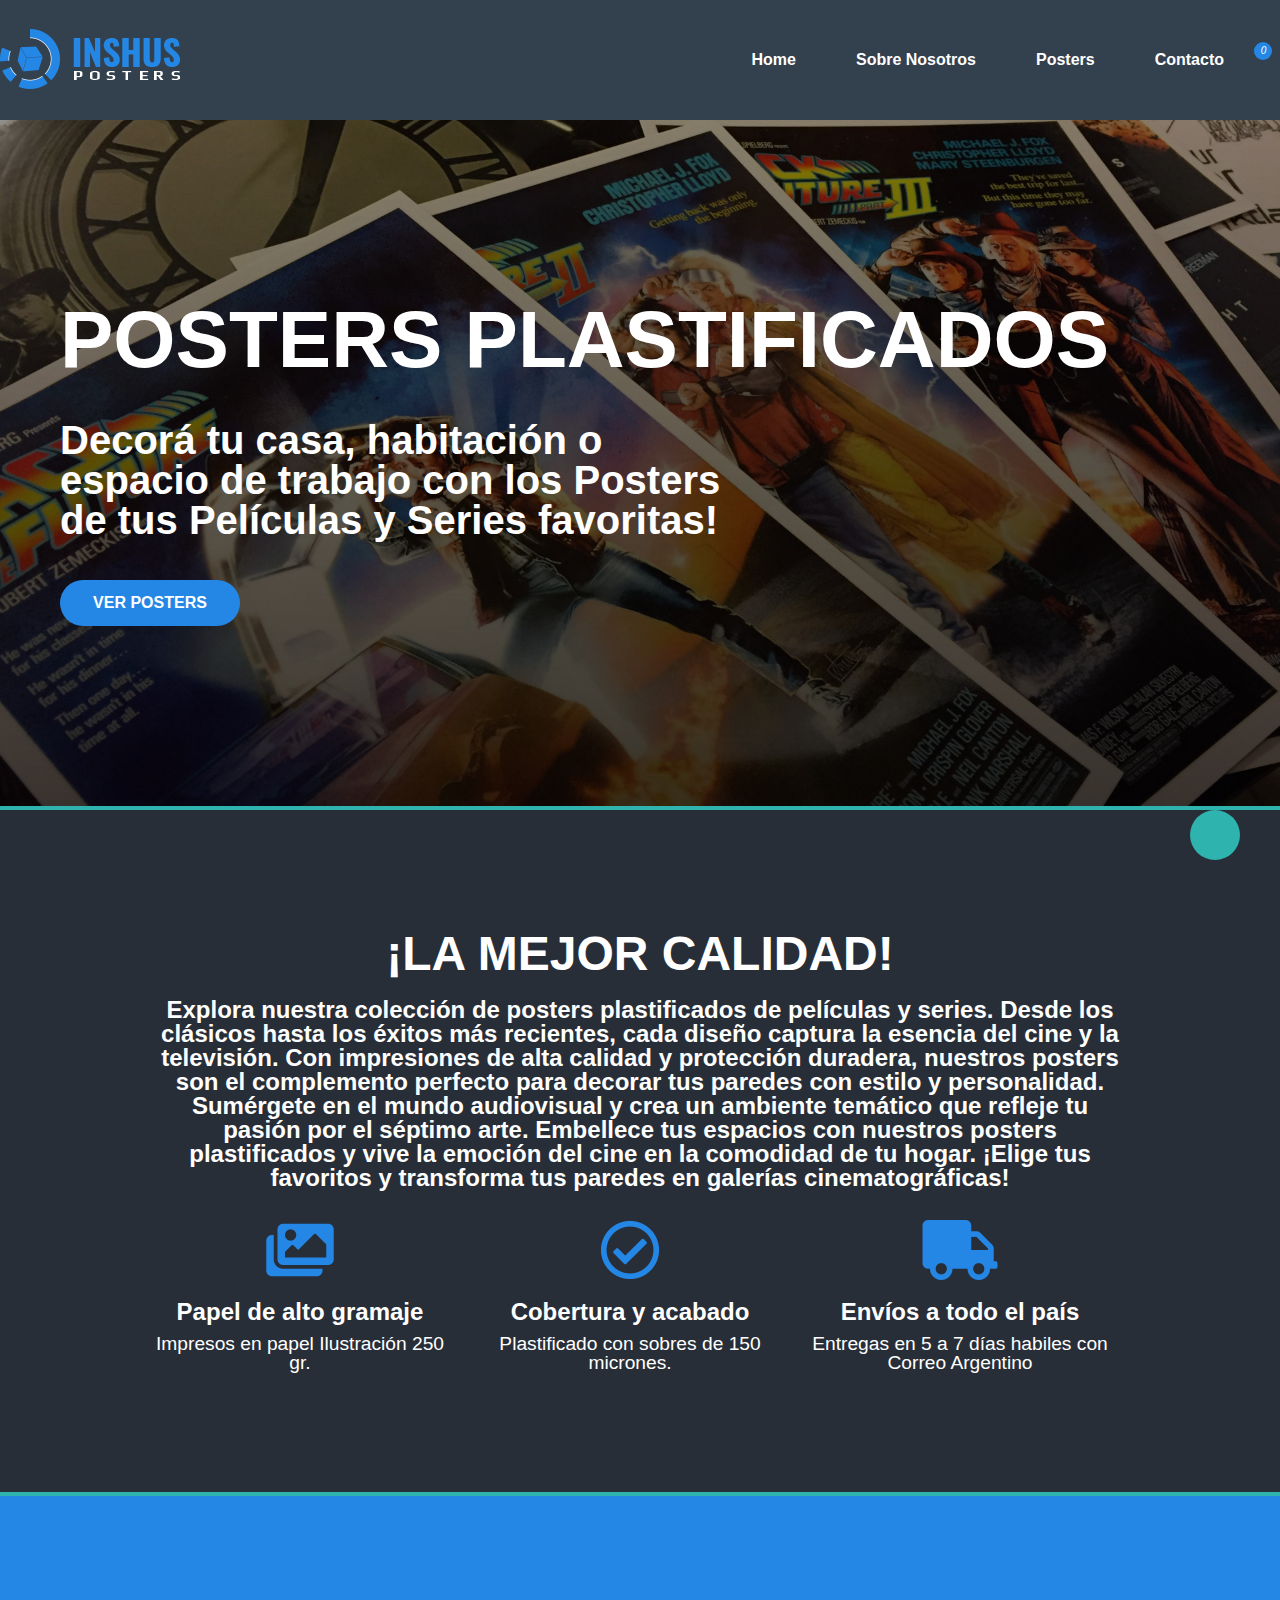
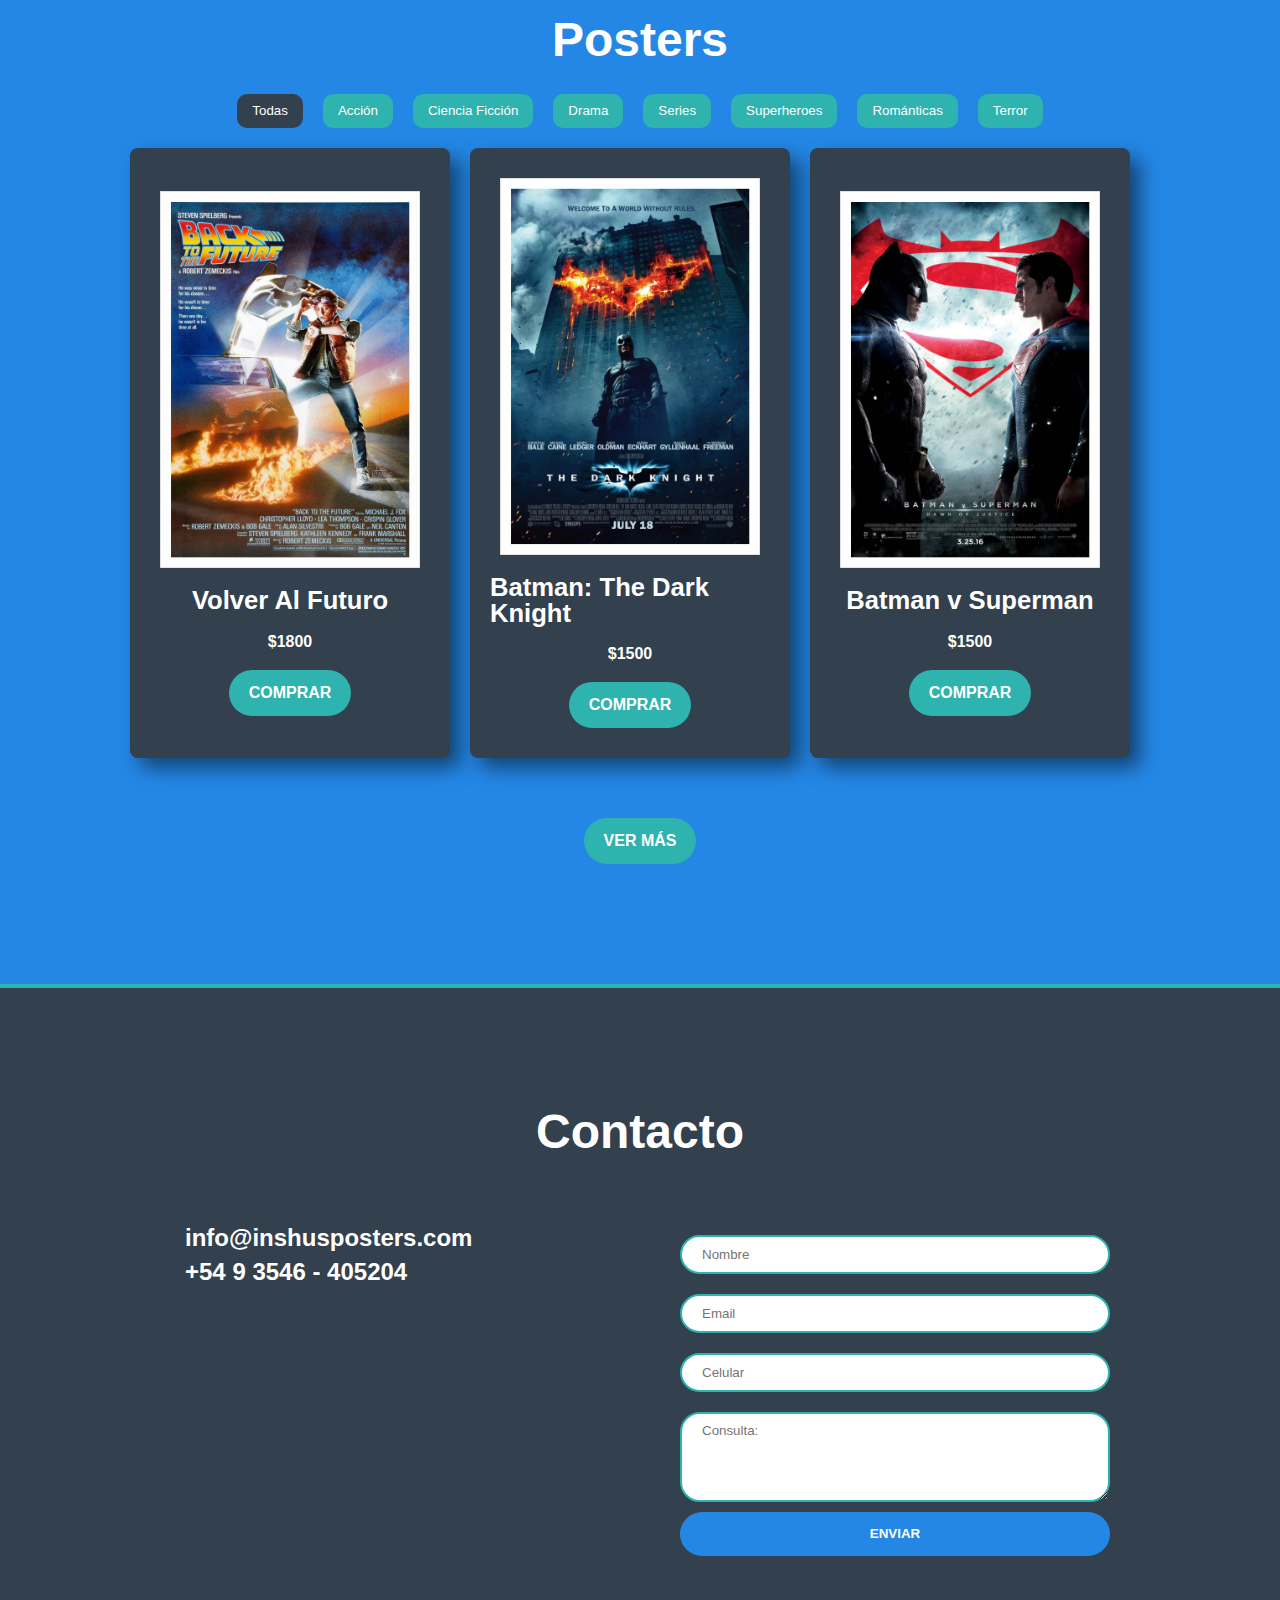
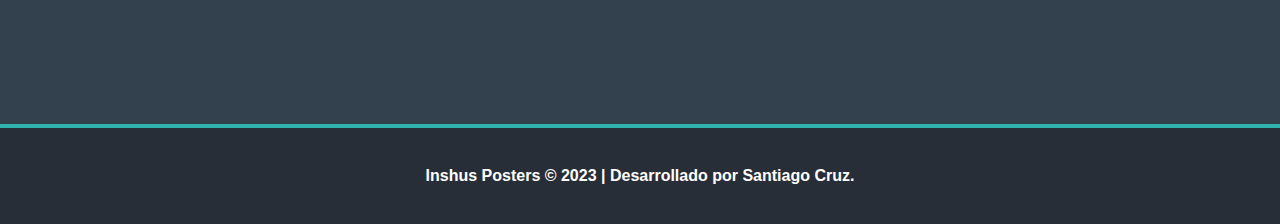
==== index.html @ 24595450 "Redes Sociales Cambiadas" ====
<!DOCTYPE html>
<html lang="en">
  <head>
    <meta charset="UTF-8" />
    <meta http-equiv="X-UA-Compatible" content="IE=edge" />
    <meta name="viewport" content="width=device-width, initial-scale=1.0" />
    <title>Entrega</title>
    <link rel="stylesheet" href="./assets/style.css" />
    <link rel="stylesheet" href="./assets/mediaqueries.css" />
    <link rel="stylesheet" href="./assets/animaciones.css" />
    <link rel="stylesheet" href="./assets/carrito.css" />
    <link
      rel="stylesheet"
      href="https://cdnjs.cloudflare.com/ajax/libs/font-awesome/6.1.2/css/all.min.css"
      integrity="sha512-1sCRPdkRXhBV2PBLUdRb4tMg1w2YPf37qatUFeS7zlBy7jJI8Lf4VHwWfZZfpXtYSLy85pkm9GaYVYMfw5BC1A=="
      crossorigin="anonymous"
      referrerpolicy="no-referrer"
    />

    <link
      rel="stylesheet"
      href="https://cdnjs.cloudflare.com/ajax/libs/font-awesome/6.1.2/css/all.min.css"
      integrity="sha512-1sCRPdkRXhBV2PBLUdRb4tMg1w2YPf37qatUFeS7zlBy7jJI8Lf4VHwWfZZfpXtYSLy85pkm9GaYVYMfw5BC1A=="
      crossorigin="anonymous"
      referrerpolicy="no-referrer"
    />
  </head>
  <body>
    <header id="top">
      <div class="header-section">
        <a href="index.html">
          <img
            src="./assets/img/Inshus Posters - Logo Desktop.png"
            alt="Logo"
            class="logo"
        /></a>
        <div class="navbar">
          <nav class="navbar-list">
            <ul>
              <li><a href="#top">Home</a></li>
              <li><a href="#about">Sobre Nosotros</a></li>
              <li><a href="#productos">Posters</a></li>
              <li><a href="#contact">Contacto</a></li>
            </ul>
          </nav>
        </div>
        <div class="cart-label">
          <i class="fa-solid fa-cart-shopping cart-icon">
            <div class="cart-bubble">0</div>
          </i>
        </div>
        <label for="menu-toggle" class="menu-label">
          <i class="fa-solid fa-align-left"></i>
        </label>
        <input type="checkbox" id="menu-toggle" />
        <div class="cart">
          <h2>Posters</h2>

          <div class="cart-container">
            <!-- carrito -->

            <div class="cart-item">
              <img
                src="./assets/img/Productos/Volver al Futuro - Inshus Posters.jpg"
                alt="Volver Al Futuro"
              />
              <div class="item-info">
                <h3 class="item-titulo">Volver Al Futuro</h3>
                <span class="item-precio">$1.800</span>
              </div>
              <div class="item-handler">
                <span class="cantidad-handler down" data-id="${id}">-</span>
                <span class="item-cantidad">1</span>
                <span class="cantidad-handler up" data-id="${id}">+</span>
              </div>
            </div>
            <div class="cart-item">
              <img
                src="./assets/img/Productos/Volver al Futuro - Inshus Posters.jpg"
                alt="Volver Al Futuro"
              />
              <div class="item-info">
                <h3 class="item-titulo">Volver Al Futuro</h3>
                <span class="item-precio">$1.800</span>
              </div>
              <div class="item-handler">
                <span class="cantidad-handler down" data-id="${id}">-</span>
                <span class="item-cantidad">1</span>
                <span class="cantidad-handler up" data-id="${id}">+</span>
              </div>
            </div>
            <div class="cart-item">
              <img
                src="./assets/img/Productos/Volver al Futuro - Inshus Posters.jpg"
                alt="Volver Al Futuro"
              />
              <div class="item-info">
                <h3 class="item-titulo">Volver Al Futuro</h3>
                <span class="item-precio">$1.800</span>
              </div>
              <div class="item-handler">
                <span class="cantidad-handler down" data-id="${id}">-</span>
                <span class="item-cantidad">1</span>
                <span class="cantidad-handler up" data-id="${id}">+</span>
              </div>
            </div>

            <!-- carrito -->
          </div>

          <span class="divider"></span>

          <div class="cart-total">
            <p>Total:</p>
            <span class="total">$3.600</span>
          </div>
          <button class="boton boton-comprar">Comprar</button>
          <button class="boton">Vaciar carrito</button>
        </div>

        <div class="overlay"></div>
      </div>
    </header>
    <main>
      <section id="hero">
        <div class="container">
          <h1>POSTERS PLASTIFICADOS</h1>
          <h3>
            Decorá tu casa, habitación o espacio de trabajo con los Posters de
            tus Películas y Series favoritas!
          </h3>
          <a class="boton" href="#productos">VER POSTERS</a>
        </div>
      </section>

      <section id="about">
        <div class="container">
          <div class="about-titulo">
            <h2>¡LA MEJOR CALIDAD!</h2>
          </div>
          <p>
            Explora nuestra colección de posters plastificados de películas y
            series. Desde los clásicos hasta los éxitos más recientes, cada
            diseño captura la esencia del cine y la televisión. Con impresiones
            de alta calidad y protección duradera, nuestros posters son el
            complemento perfecto para decorar tus paredes con estilo y
            personalidad. Sumérgete en el mundo audiovisual y crea un ambiente
            temático que refleje tu pasión por el séptimo arte. Embellece tus
            espacios con nuestros posters plastificados y vive la emoción del
            cine en la comodidad de tu hogar. ¡Elige tus favoritos y transforma
            tus paredes en galerías cinematográficas!
          </p>
          <div class="about-container">
            <div class="about-cards">
              <img src="./assets/img/ico-papel.png" />
              <h4>Papel de alto gramaje</h4>
              <h5>Impresos en papel Ilustración 250 gr.</h5>
            </div>
            <div class="about-cards">
              <img src="./assets/img/ico-cobertura.png" />
              <h4>Cobertura y acabado</h4>
              <h5>Plastificado con sobres de 150 micrones.</h5>
            </div>
            <div class="about-cards">
              <img src="./assets/img/ico-envio.png" />
              <h4>Envíos a todo el país</h4>
              <h5>Entregas en 5 a 7 días habiles con Correo Argentino</h5>
            </div>
          </div>
        </div>
      </section>

      <section id="productos">
        <div class="container">
          <h2>Posters</h2>
          <div class="categorias">
            <button class="categoria active">Todas</button>
            <button class="categoria" data-categoria="accion">Acción</button>
            <button class="categoria" data-categoria="ciencia-ficcion">
              Ciencia Ficción
            </button>
            <button class="categoria" data-categoria="drama">Drama</button>
            <button class="categoria" data-categoria="series">Series</button>
            <button class="categoria" data-categoria="superheroes">
              Superheroes
            </button>
            <button class="categoria" data-categoria="romantica">
              Románticas
            </button>
            <button class="categoria" data-categoria="terror">Terror</button>
          </div>
          <div class="container-productos"></div>
        </div>
        <botton class="boton ver-mas">VER MÁS</botton>
      </section>
      <section id="contact">
        <div class="container">
          <h2>Contacto</h2>
          <div class="contact-colum">
            <div class="container-info">
              <div class="redes-sociales">
                <a
                  href="https://www.instagram.com/postersplastificados/"
                  target="_blank"
                  ><i class="fa-brands fa-instagram"></i
                ></a>
                <a
                  href="https://www.facebook.com/profile.php?id=100091775620940"
                  target="_blank"
                  ><i class="fa-brands fa-facebook"></i
                ></a>
              </div>
              <div class="redes-sociales">
                <a href="mailto:info@inshusposters.com.ar" target="_blank"
                  ><i class="fa-regular fa-envelope"></i
                ></a>
                <a href="mailto:info@cinepremiere.com.ar" target="_blank"
                  ><p>info@inshusposters.com</p></a
                >
              </div>
              <div class="redes-sociales">
                <a
                  href="https://api.whatsapp.com/send?phone=5493546405204"
                  target="_blank"
                  ><i class="fa-brands fa-whatsapp"></i
                ></a>
                <a
                  href="https://api.whatsapp.com/send?phone=5493546405204"
                  target="_blank"
                  ><p>+54 9 3546 - 405204</p></a
                >
              </div>
              <iframe
                src="https://www.google.com/maps/embed?pb=!1m18!1m12!1m3!1d136647.24107942556!2d-64.27661270751328!3d-31.39928032228147!2m3!1f0!2f0!3f0!3m2!1i1024!2i768!4f13.1!3m3!1m2!1s0x9432985f478f5b69%3A0xb0a24f9a5366b092!2zQ8OzcmRvYmE!5e1!3m2!1ses-419!2sar!4v1691528882075!5m2!1ses-419!2sar"
                width="100%"
                height="250"
                style="border: 0"
                allowfullscreen=""
                loading="lazy"
                referrerpolicy="no-referrer-when-downgrade"
              ></iframe>
            </div>
            <div class="container-formulario">
              <form>
                <label for="nombre"></label>
                <input
                  class="campos-formulario"
                  type="text"
                  id="nombre"
                  placeholder="Nombre"
                />
                <label for="email"></label>
                <input
                  class="campos-formulario"
                  type="email"
                  id="email"
                  placeholder="Email"
                />
                <label for="cel"></label>
                <input
                  class="campos-formulario"
                  type="tel"
                  id="cel"
                  placeholder="Celular"
                />
                <label for="mensaje"></label>
                <textarea
                  id="mensaje"
                  rows="5"
                  maxlength="500"
                  cols="20"
                  placeholder="Consulta:"
                ></textarea>
                <button class="boton" type="submit">ENVIAR</button>
              </form>
            </div>
          </div>
        </div>
      </section>
    </main>
    <footer>
      <div class="back-top">
        <a href="#top"><i class="fa-solid fa-arrow-up"></i></a>
      </div>
      <p class="footer-desktop">
        Inshus Posters © 2023 | Desarrollado por Santiago Cruz.
      </p>
      <p class="footer-mobile">
        Inshus Posters © 2023<br />Desarrollado por Santiago Cruz.
      </p>
    </footer>
    <script src="./assets/data.js"></script>
    <script src="./assets/index.js"></script>
  </body>
</html>
---- assets/style.css ----
:root {
  --background: #33404d;
  --primary: #2487e6;
  --secondary: #2eb3ae;
  --blanco: #fff;
  --negro: #000;
  --gris-oscuro: #282e38;
  --gris-claro: #dbdbdb;
}

* {
  font-family: "Play", sans-serif;
  line-height: 1em;
  box-sizing: border-box;
  text-decoration: none;
  padding: 0px;
  margin: 0px;
  list-style-type: none;
}

html {
  scroll-behavior: smooth;
  scroll-padding-top: 65px;
}

.ocultar {
  display: none;
}
.mostrar {
  display: flex !important;
}

h1 {
  font-size: 4rem;
  font-weight: 900;
  animation: fadeIn 2s;
  color: var(--blanco);
}
h2 {
  font-size: 3rem;
  color: var(--blanco);
}
h3 {
  font-size: 2.5rem;
  color: var(--blanco);
  animation: fadeIn 2s;
}
h4 {
  font-size: 1.5rem;
  color: var(--blanco);
}
h5 {
  font-size: 1.2rem;
  color: var(--blanco);
}

.boton {
  text-align: center;
  font-weight: 900;
  padding: 15px 20px;
  background-color: var(--primary);
  color: var(--blanco);
  border-radius: 40px;
  border: none;
  cursor: pointer;
  animation: fadeInUp 1s;
}

.boton:hover {
  background-color: var(--secondary);
  transition: 0.5s;
}

body {
  background: var(--background);
  display: flex;
  flex-direction: column;
  align-items: center;
}

section {
  display: flex;
  flex-direction: column;
  justify-content: center;
  align-items: center;
  width: 100%;
  background-color: var(--background);
}

.container {
  display: flex;
  flex-direction: column;
  gap: 20px;
  width: 1100px;
  padding: 40px;
}

/*header {
  margin-bottom: -120px;
}*/

.header-section {
  display: flex;
  flex-direction: row;
  justify-content: center;
  align-items: center;
  gap: 20px;
  background-color: var(--background);
  width: 100%;
  height: 120px;
  position: fixed;
  left: 0;
  z-index: 999;
}
.navbar {
  display: flex;
  flex-direction: row;
  justify-content: end;
  gap: 10px;
  align-items: center;
  width: 1100px;
}

.logo {
  animation: fadeInUp 2s;
}

.navbar-list ul {
  display: flex;
  flex-direction: row;
  gap: 20px;
}

.navbar-list a {
  color: var(--blanco);
  font-weight: 600;
  padding: 8px 10px;
  margin: 0 10px;
  text-decoration: none;
  border-bottom: var(--background) solid 2px;
}

.navbar-list a:hover {
  border-bottom: var(--primary) solid 2px;
  transition: border-bottom 0.5s;
}

#menu-toggle,
.menu-label {
  display: none;
}

.cart-icon {
  font-weight: 600;
  border-radius: 10px;
  font-size: 18px;
  margin-right: 1rem;
  color: var(--blanco);
  cursor: pointer;
  position: relative;
}
.cart-bubble {
  position: absolute;
  top: -8px;
  right: -8px;
  text-align: center;
  background: var(--primary);
  color: var(--blanco);
  font-size: 10px;
  font-weight: 500;
  height: 18px;
  width: 18px;
  display: flex;
  justify-content: center;
  align-items: center;
  padding-left: 1px;
  border-radius: 50%;
}

main {
  width: 100%;
  display: flex;
  flex-direction: column;
  justify-content: center;
  margin-top: 120px;
}

#hero {
  width: 100%;
  background-image: url(./img/Inshus\ Posters\ -\ Portada.jpg);
  background-size: cover;
  background-position: center center;
  background-repeat: no-repeat;
}

#hero .container {
  width: 100%;
  height: 100%;
  padding: 180px 60px;
  justify-content: center;
  gap: 40px;
}

#hero h1 {
  font-size: 5rem !important;
}

#hero h3 {
  padding-right: 40%;
}

#hero .boton {
  width: 180px;
}

#about {
  background-color: var(--gris-oscuro);
  border-top: var(--secondary) solid 4px;
}

#about .container {
  padding: 120px 60px;
}

.about-titulo {
  display: flex;
  flex-direction: row;
  justify-content: center;
  align-items: center;
  gap: 40px;
}

#about img {
  width: 80px;
}

#about p {
  font-size: 1.5rem;
  font-weight: 600;
  text-align: center;
  color: var(--blanco);
}

.about-container {
  display: flex;
  gap: 30px;
  width: 100%;
}
.about-cards {
  display: flex;
  flex-direction: column;
  align-items: center;
  justify-content: center;
  width: 300px;
  gap: 10px;
  animation: fadeInUp 2s;
}
.about-cards h4 {
  text-align: center;
}
.about-cards h5 {
  text-align: center;
  font-weight: normal;
}

#productos {
  background-color: var(--primary);
  border-top: var(--secondary) solid 4px;
  padding-bottom: 120px;
}

#productos .container {
  justify-content: space-between;
  padding-top: 120px;
  padding-bottom: 60px;
}
#productos h2 {
  text-align: center;
  margin-bottom: 10px;
}

.container-productos {
  display: flex;
  flex-direction: row;
  flex-wrap: wrap;
  gap: 20px;
}

.categorias {
  display: flex;
  align-items: center;
  justify-content: center;
  gap: 20px;
}

.categoria {
  background: var(--secondary);
  padding: 10px 15px;
  color: var(--blanco);
  border-radius: 10px;
  border: none;
  cursor: pointer;
}

.categoria:hover {
  background: var(--background);
}

.active {
  background: var(--background);
}

.productos-cards {
  display: flex;
  justify-content: center;
  align-items: center;
  flex-direction: column;
  gap: 20px;
  width: 320px;
  padding: 30px 20px;
  border-radius: 8px;
  background-color: var(--background);
  box-shadow: 10px 10px 20px 0px rgba(0, 0, 0, 0.5);
  -webkit-box-shadow: 10px 10px 20px 0px rgba(0, 0, 0, 0.5);
  -moz-box-shadow: 10px 10px 20px 0px rgba(0, 0, 0, 0.5);
  animation: fadeInUp 2s;
}

.productos-cards:hover {
  box-shadow: 10px 10px 20px 0px rgba(0, 0, 0, 0.75);
  -webkit-box-shadow: 10px 10px 20px 0px rgba(0, 0, 0, 0.75);
  -moz-box-shadow: 10px 10px 20px 0px rgba(0, 0, 0, 0.75);
  transition: 0.5s;
}

.productos-cards h3 {
  color: var(--blanco);
  font-size: 1.6rem;
}

.img-cards {
  width: 260px;
}
.productos-cards p {
  color: var(--blanco);
  padding: 0px 20px;
  text-align: center;
  font-weight: 900;
}

.producto-boton {
  background-color: var(--secondary);
}

.producto-boton:hover {
  background-color: var(--primary);
  transition: 0.5s;
}

.ver-mas {
  background-color: var(--secondary);
  color: var(--blanco);
}

#contact {
  border-top: var(--secondary) solid 4px;
  border-bottom: var(--secondary) solid 4px;
}

#contact .container {
  padding-top: 120px;
  padding-bottom: 120px;
}

.contact-colum {
  display: flex;
  flex-direction: row;
}

#contact h2 {
  text-align: center;
}

.container-info,
.container-formulario {
  display: flex;
  flex-direction: column;
  width: 100%;
  padding: 40px;
  justify-content: center;
}

.redes-sociales {
  display: flex;
  flex-direction: row;
  gap: 15px;
  align-items: center;
  margin-bottom: 10px;
}

.redes-sociales a {
  font-size: 1.5rem;
  font-weight: 600;
  color: var(--blanco);
  animation: fadeInUp 2s;
}

.redes-sociales a:hover {
  color: var(--secondary);
  transition: 0.5s;
}

.redes-sociales a > i {
  font-size: 30px;
  color: var(--blanco);
}

.redes-sociales a > i:hover {
  color: var(--secondary);
  transition: 0.5s;
}

iframe {
  margin-top: 20px;
}

form {
  display: flex;
  flex-direction: column;
  gap: 10px;
}

.campos-formulario,
select,
textarea {
  width: 100%;
  padding: 10px 20px;
  border: var(--secondary) solid 2px;
  border-radius: 40px;
  animation: fadeInUp 0.8s;
}
textarea {
  border-radius: 20px;
}

.label-formulario {
  font-size: 1rem;
  font-weight: 600;
  color: var(--blanco);
  margin-top: 5px;
  animation: fadeInUp 0.8s;
}

.back-top {
  display: flex;
  justify-content: center;
  align-items: center;
  position: fixed;
  bottom: 40px;
  right: 40px;
  width: 50px;
  height: 50px;
  border-radius: 50px;
  background-color: var(--secondary);
  cursor: pointer;
  animation: fadeInUp 2s;
}

.back-top i {
  font-size: 25px;
  color: var(--blanco);
}

.back-top:hover {
  background-color: var(--primary);
}

footer {
  display: flex;
  justify-content: center;
  width: 100%;
  padding: 40px 20px;
  background-color: var(--gris-oscuro);
}

footer p {
  color: var(--blanco);
  font-weight: 600;
}

.footer-mobile {
  display: none;
}
---- assets/mediaqueries.css ----
@media (max-width: 1200px) {
  h1 {
    font-size: 3rem;
  }
  h2 {
    font-size: 2rem;
  }
}

@media (max-width: 1040px) {
  .header-section {
    padding: 0 20px;
  }
  .container,
  section {
    width: 100% !important;
  }
  h3 {
    font-size: 1.5rem !important;
  }
  h4 {
    font-size: 1.2rem;
  }
  h5 {
    font-size: 1rem;
  }
  #hero h1 {
    font-size: 3rem !important;
  }
  .hero-info {
    width: 60%;
  }
  .hero-img {
    width: 40%;
  }
  .hero-img img {
    width: 250px;
  }
  .container-productos {
    justify-content: center;
  }
  .productos-cards {
    width: 290px;
  }
  .img-cards {
    width: 100%;
  }
  .contact {
    width: 700px;
  }
}

@media (max-width: 900px) {
  .container,
  section {
    flex-direction: column;
    width: 100% !important;
  }
  .menu > .container {
    gap: 20px;
  }
  .navbar-list ul {
    gap: 0px;
  }
  .navbar-list a {
    margin: 0px;
  }

  .hero-info {
    width: 100%;
  }
  .hero-img img {
    width: 100%;
  }

  .container-cards {
    flex-direction: column;
  }

  .categorias {
    flex-wrap: wrap;
  }
  .img-cards {
    width: 96%;
  }
  .productos-cards h3 {
    font-size: 1.2rem !important;
  }
  .producto-boton {
    font-size: 12px !important;
  }

  .contact {
    width: 100%;
    flex-direction: column;
    gap: 20px;
  }
  .contact-colum {
    flex-direction: column;
  }
  .container-contacto {
    width: 100%;
  }
  .container-mapa {
    width: 100%;
  }
  footer {
    padding: 20px;
  }

  .footer-desktop {
    display: none;
  }
  .footer-mobile {
    display: block;
    text-align: center;
    line-height: 1.2em;
    font-weight: 400;
    font-size: 0.8rem;
  }
  .back-top {
    bottom: 20px;
    right: 20px;
    width: 40px;
    height: 40px;
  }
  .back-top i {
    font-size: 20px;
  }
}

@media (max-width: 720px) {
  .container,
  section {
    flex-direction: column;
    width: 100%;
  }
  .header-section {
    justify-content: space-between;
  }
  .menu > .container {
    flex-direction: row;
  }
  .menu-label {
    display: flex;
    cursor: pointer;
  }
  #menu-toggle:checked + .navbar-list {
    display: flex;
  }
  .navbar {
    position: absolute;
    flex-direction: column;
    background: var(--negro);
    width: 100%;
    height: calc(100vh - 103px);
    top: 103px;
    margin-left: -20px;
    justify-content: center;
    gap: 20px;
    pad: 20px;
    z-index: 9;
    display: none;
  }

  .navbar-list ul {
    flex-direction: column;
    gap: 60px;
  }
  .navbar-list ul li {
    text-align: center;
  }
  .navbar a {
    color: var(--blanco);
    font-size: 2.5rem;
    border-bottom: none;
  }
  #menu-toggle:checked + .navbar {
    display: flex;
    animation: fadeIn 0.5s;
  }

  label.menu-label > i {
    color: var(--blanco);
    font-size: 30px;
  }
  label.menu-label > i:hover {
    color: var(--secondary);
  }

  #hero .container {
    padding: 100px 20px;
  }
  #hero h1 {
    font-size: 2.5rem !important;
  }
  #hero h3 {
    padding-right: 0px;
  }

  #about .container {
    padding: 80px 0px;
  }
  .about-container {
    flex-direction: column;
    align-items: center;
  }

  .productos-cards {
    width: 45%;
  }
  .container-info,
  .container-formulario {
    padding: 0px;
  }
  .redes-sociales a {
    font-size: 1.2em;
  }
}

@media (max-width: 600px) {
  main {
    width: 100%;
  }
  .container,
  section {
    flex-direction: column;
    width: 100%;
  }
  h1 {
    font-size: 2.5rem;
  }
  h2 {
    font-size: 1.8rem;
  }
  #hero {
    padding: 20px;
  }
  .hero-botones {
    flex-direction: column;
    gap: 10px;
    margin-top: 0px;
  }
  #about {
    padding: 40px;
  }
  #cards {
    padding: 60px 40px;
  }
}
---- assets/animaciones.css ----
@keyframes fadeIn {
  0% {
    opacity: 0;
  }
  100% {
    opacity: 1;
  }
}
@keyframes fadeInUp {
  0% {
    opacity: 0;
    transform: translateY(40px);
  }
  100% {
    opacity: 1;
    transform: translateY(0);
  }
}
@keyframes fadeInDown {
  0% {
    opacity: 0;
    transform: translateY(-120px);
  }
  100% {
    opacity: 1;
    transform: translateY(0);
  }
}
---- assets/carrito.css ----
/*carrito*/
.cart {
  position: absolute;
  top: 120px;
  right: 0;
  padding: 50px 30px;
  background: linear-gradient(to top, #000, var(--background));
  border-left: 1px solid var(--nav-bg);
  display: flex;
  flex-direction: column;
  gap: 30px;
  height: calc(100vh - 65px);
  overflow-y: scroll;
  z-index: 2;
  min-width: 375px;
  transform: translate(200%);
  transition: all 0.5s cubic-bezier(0.92, 0.01, 0.35, 0.99);
}

.cart-container {
  display: flex;
  flex-direction: column;
  gap: 20px;
}
/*OCULTAR BARRA DE SCROLL DEL CARRITO*/

.cart::-webkit-scrollbar {
  display: none;
}

.cart h2 {
  color: var(--blanco);
  font-size: 20px;
  font-weight: 600;
}

.cart-item {
  display: flex;
  align-items: center;
  justify-content: space-between;
  gap: 20px;
  background-color: #2323234e;
  padding: 20px;
  border: 1px solid var(--electric);
  border-radius: 10px;
}

.cart-item img {
  width: 65px;
}

.item-info {
  display: flex;
  flex-direction: column;
  min-width: 110px;
}

.item-titulo {
  color: var(--blanco);
  font-weight: 600;
  font-size: 14px;
  margin-bottom: 10px;
}

.item-precio {
  color: var(--secondary);
  font-size: 16px;
  font-weight: 800;
}

.item-handler {
  display: flex;
  align-items: center;
  justify-content: center;
  gap: 20px;
}

.cantidad-handler {
  display: flex;
  justify-content: center;
  align-items: center;
  padding: 2px 8px;
  border-radius: 5px;
  color: var(--blanco);
  font-weight: 400;
}

.item-cantidad {
  color: var(--blanco);
}

.up {
  border: 1px solid var(--primary);
}

.down {
  background-color: var(--primary);
  border: 1px solid var(--primary);
}

.divider {
  margin-top: 20px;
  border: 0.5px solid var(--secondary);
  width: 100%;
}

.cart-total {
  display: flex;
  justify-content: space-between;
  align-items: baseline;
  width: 100%;
}

.cart-total p {
  color: var(--blanco);
  font-weight: 700;
}

.cart-total span {
  color: var(--blanco);
  font-weight: 400;
  font-size: 18px;
}

.boton-comprar {
  background-color: var(--secondary);
}

.boton-comprar:hover {
  background-color: var(--background);
}

/*Toggle del carro*/
.abrir-carrito {
  transform: translate(0%);
  transition: all 0.5s cubic-bezier(0.92, 0.01, 0.35, 0.99);
}

.empty-msg {
  color: var(--text-gray);
  font-size: 14px;
}

/*Overlay*/
.overlay {
  position: absolute;
  top: 120px;
  left: 0;
  height: 100vh;
  width: 100%;
  z-index: 1;
  background: rgba(255, 255, 255, 0.05);
  box-shadow: 0 8px 32px 0 rgba(31, 38, 135, 0.37);
  backdrop-filter: blur(5px);
  -webkit-backdrop-filter: blur(5px);
  display: none;
}
.mostrar-overlay {
  display: block !important;
}
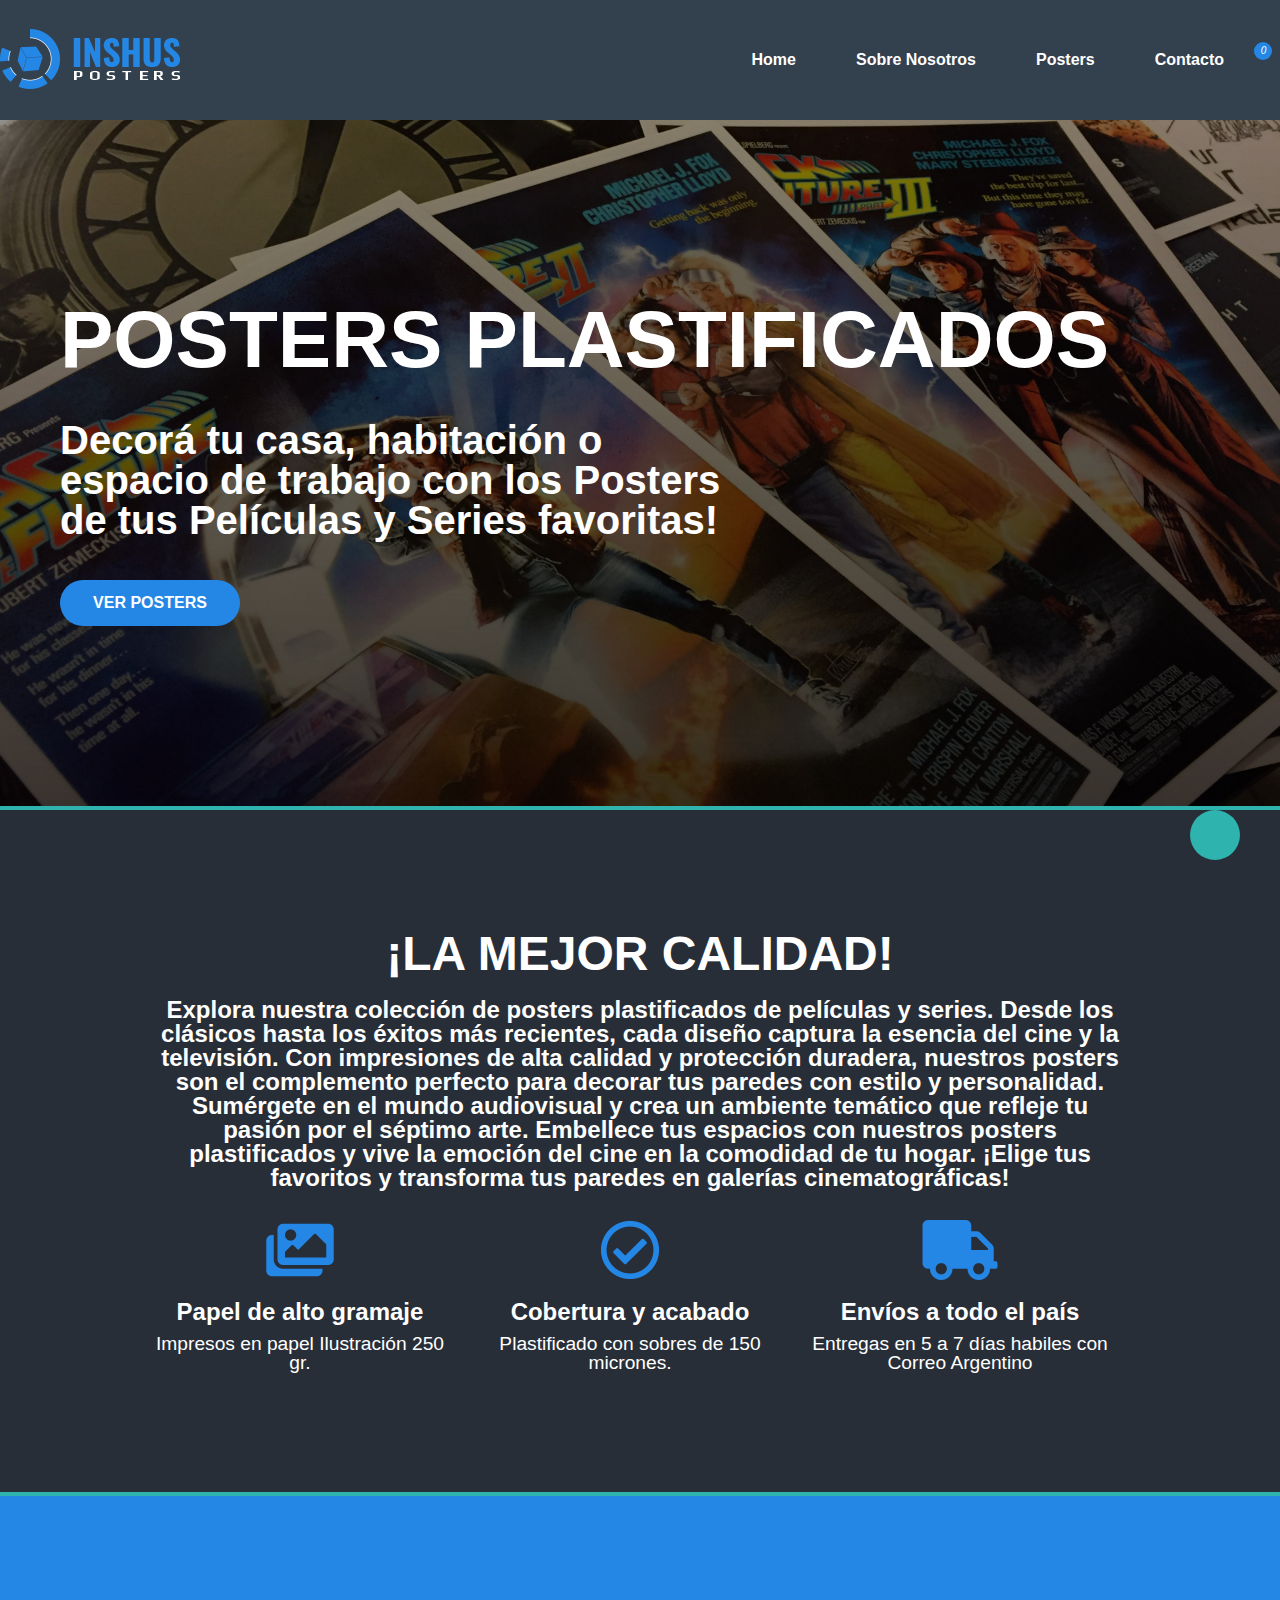
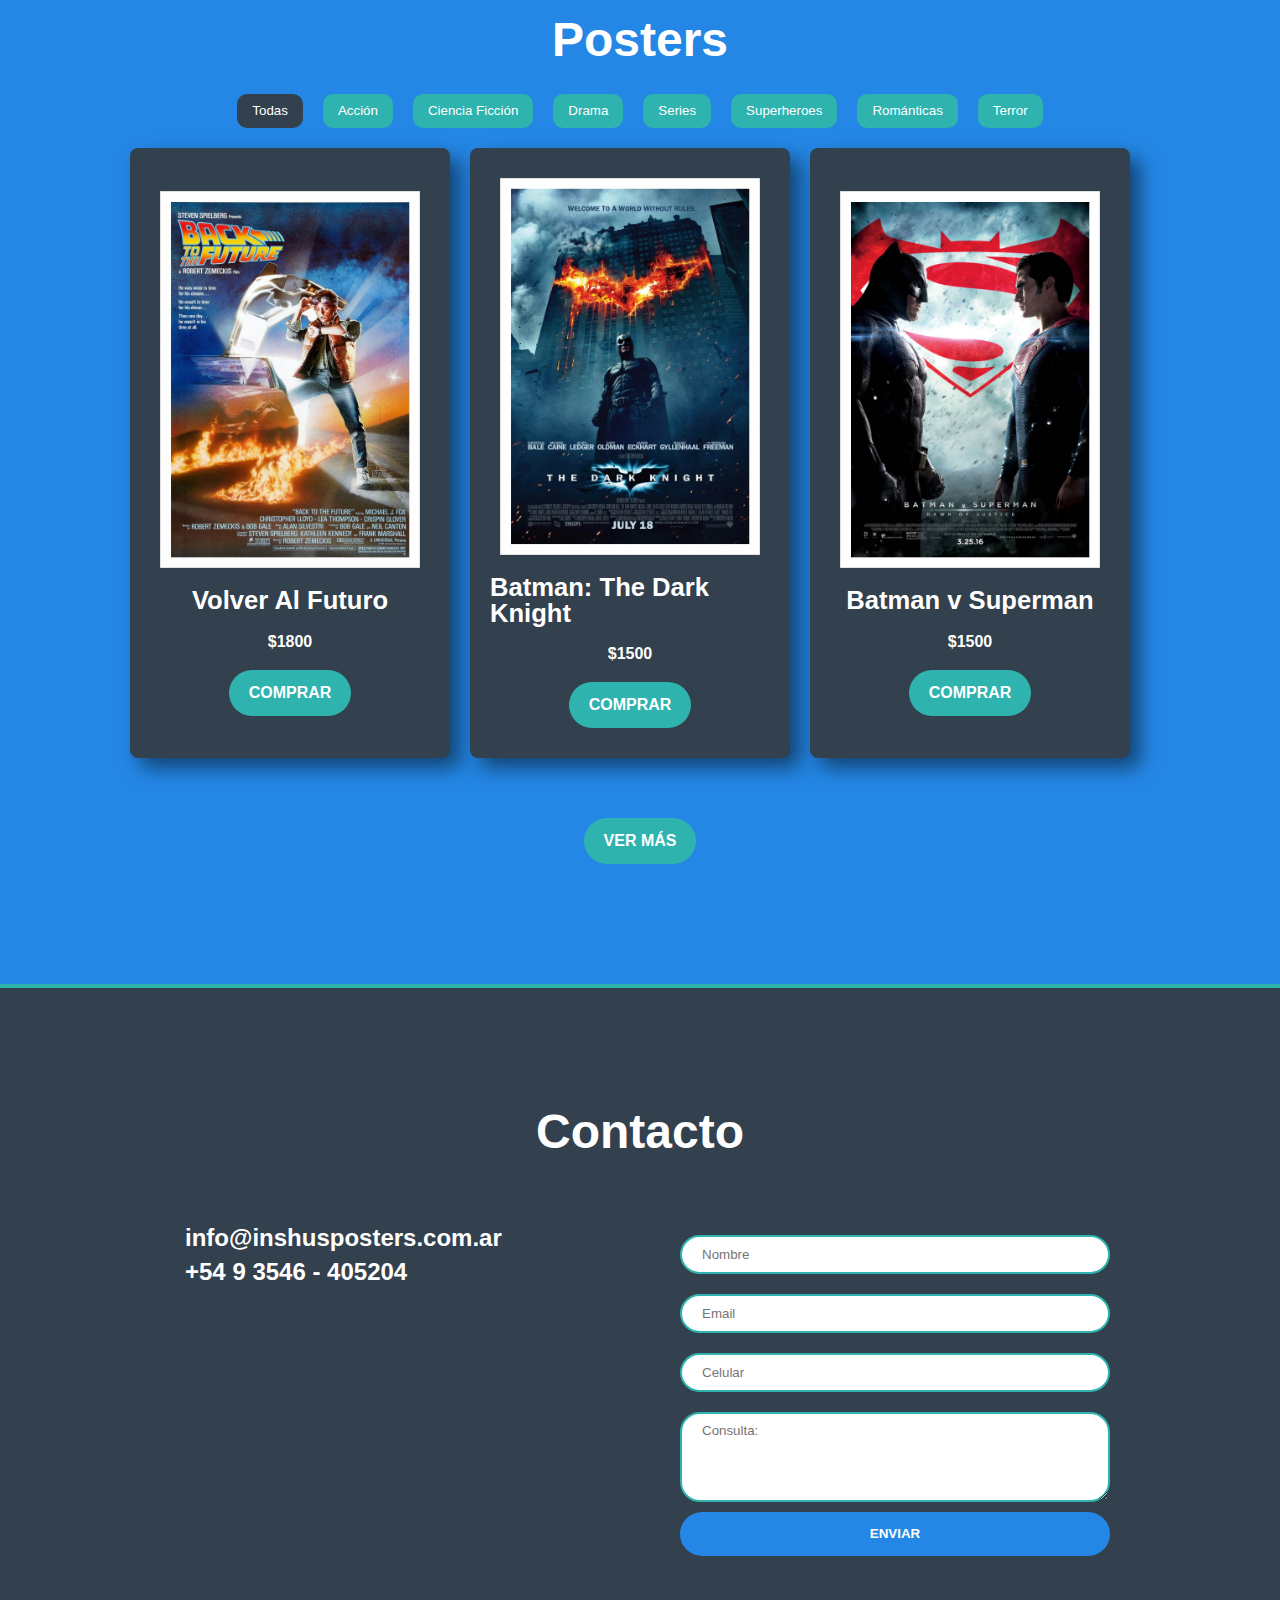
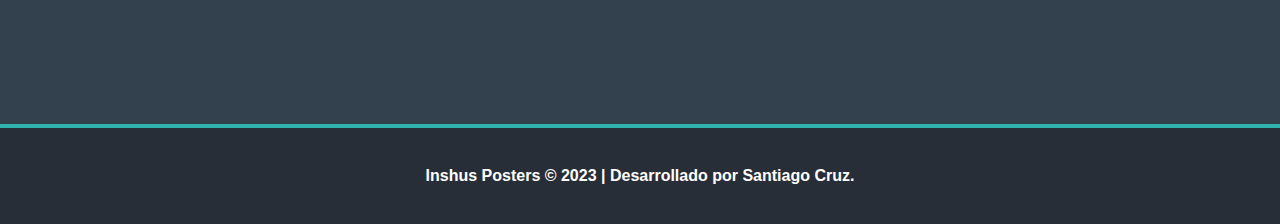
==== commit 13b327ef: "Corrección Mail" ====
--- a/index.html
+++ b/index.html
@@ -214,8 +214,8 @@
                 <a href="mailto:info@inshusposters.com.ar" target="_blank"
                   ><i class="fa-regular fa-envelope"></i
                 ></a>
-                <a href="mailto:info@cinepremiere.com.ar" target="_blank"
-                  ><p>info@inshusposters.com</p></a
+                <a href="mailto:info@inshusposters.com.ar" target="_blank"
+                  ><p>info@inshusposters.com.ar</p></a
                 >
               </div>
               <div class="redes-sociales">
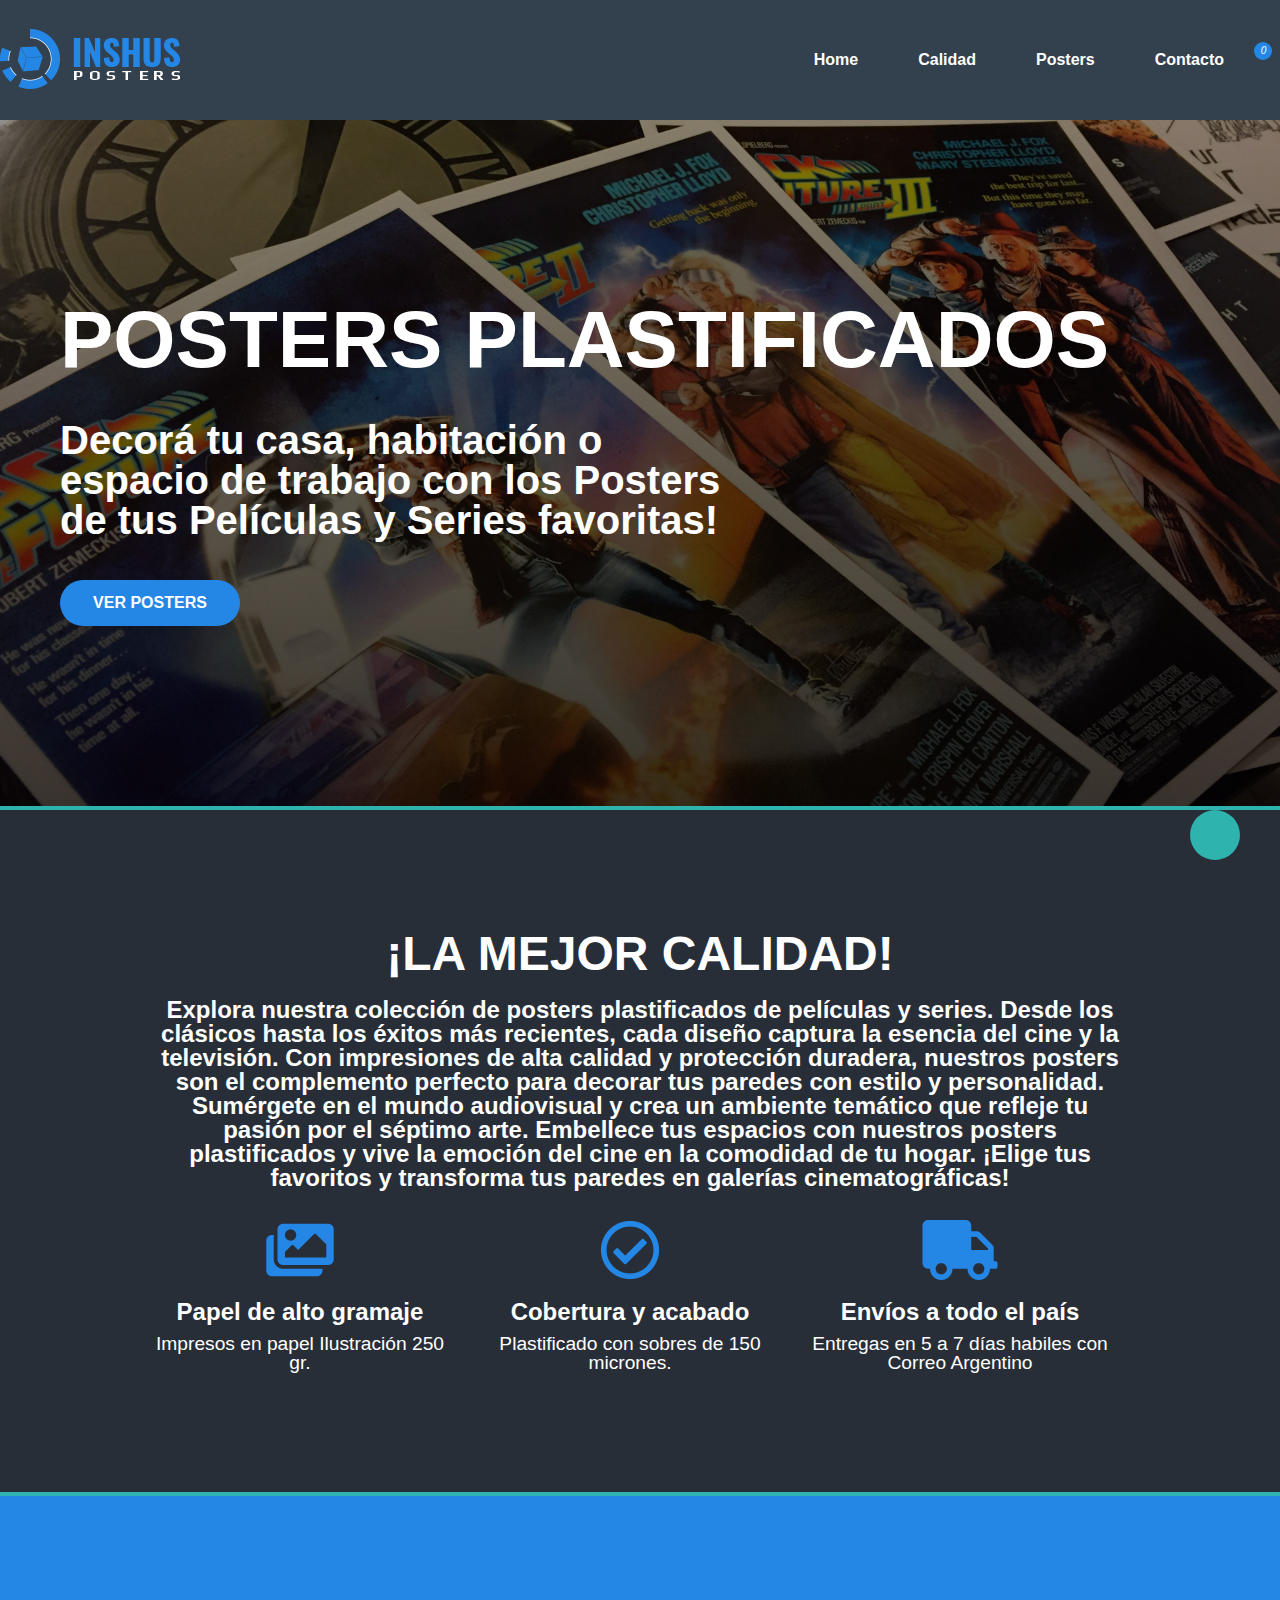
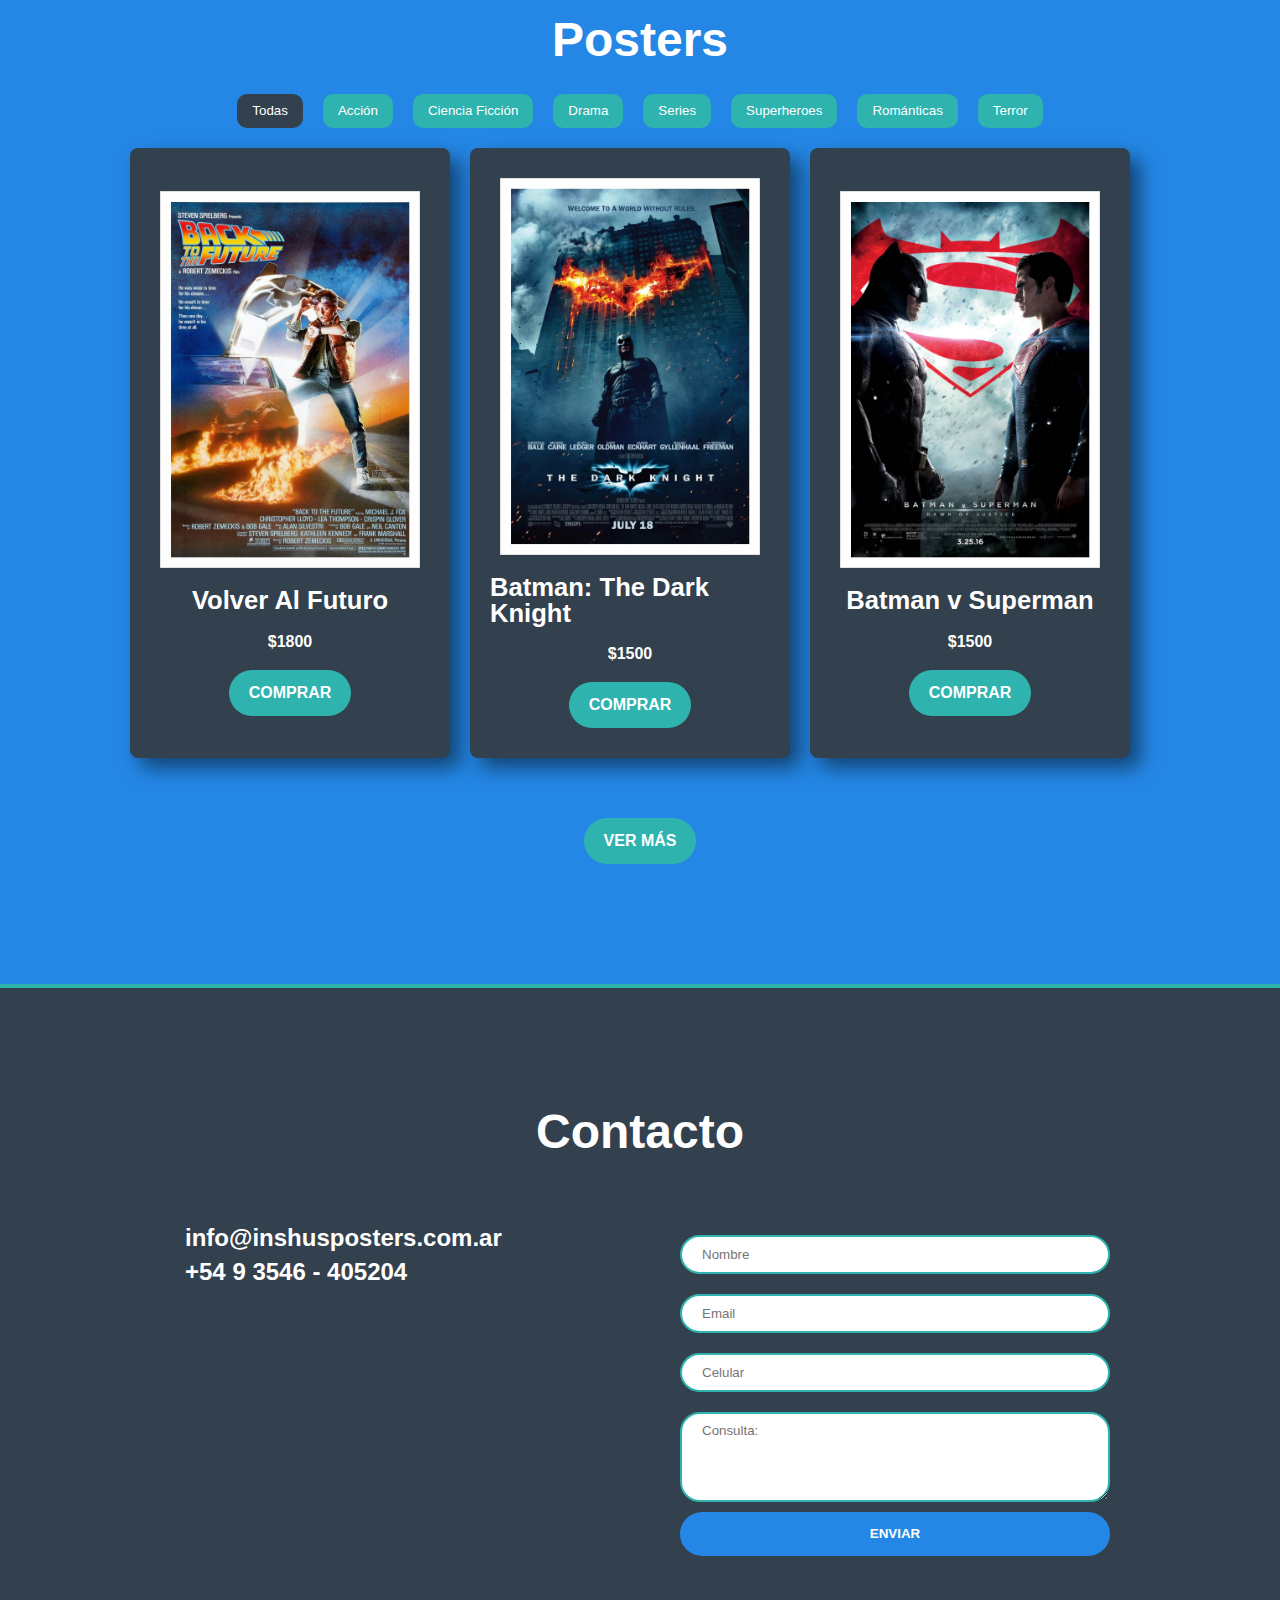
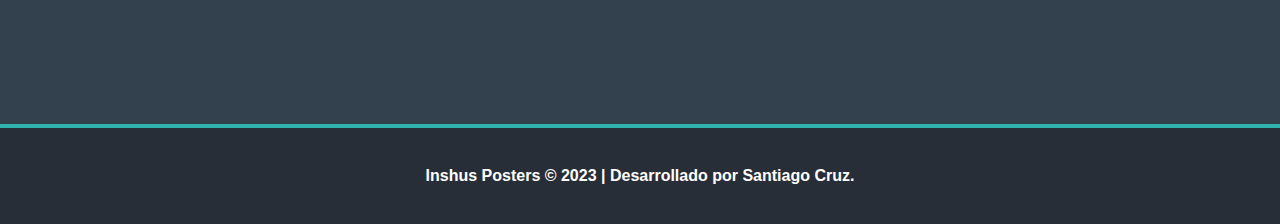
==== commit e269ef3e: "Corrección Menú" ====
--- a/index.html
+++ b/index.html
@@ -38,7 +38,7 @@
           <nav class="navbar-list">
             <ul>
               <li><a href="#top">Home</a></li>
-              <li><a href="#about">Sobre Nosotros</a></li>
+              <li><a href="#about">Calidad</a></li>
               <li><a href="#productos">Posters</a></li>
               <li><a href="#contact">Contacto</a></li>
             </ul>
@@ -76,26 +76,11 @@
             </div>
             <div class="cart-item">
               <img
-                src="./assets/img/Productos/Volver al Futuro - Inshus Posters.jpg"
-                alt="Volver Al Futuro"
+                src="./assets/img/Productos/Batman The Dark Knight - Inshus Posters.jpg"
+                alt="Batman The Dark Knight"
               />
               <div class="item-info">
-                <h3 class="item-titulo">Volver Al Futuro</h3>
-                <span class="item-precio">$1.800</span>
-              </div>
-              <div class="item-handler">
-                <span class="cantidad-handler down" data-id="${id}">-</span>
-                <span class="item-cantidad">1</span>
-                <span class="cantidad-handler up" data-id="${id}">+</span>
-              </div>
-            </div>
-            <div class="cart-item">
-              <img
-                src="./assets/img/Productos/Volver al Futuro - Inshus Posters.jpg"
-                alt="Volver Al Futuro"
-              />
-              <div class="item-info">
-                <h3 class="item-titulo">Volver Al Futuro</h3>
+                <h3 class="item-titulo">Batman The Dark Knight</h3>
                 <span class="item-precio">$1.800</span>
               </div>
               <div class="item-handler">
--- a/assets/mediaqueries.css
+++ b/assets/mediaqueries.css
@@ -172,7 +172,7 @@
   }
   .navbar a {
     color: var(--blanco);
-    font-size: 2.5rem;
+    font-size: 2rem;
     border-bottom: none;
   }
   #menu-toggle:checked + .navbar {
@@ -183,6 +183,7 @@
   label.menu-label > i {
     color: var(--blanco);
     font-size: 30px;
+    margin-left: -50px;
   }
   label.menu-label > i:hover {
     color: var(--secondary);
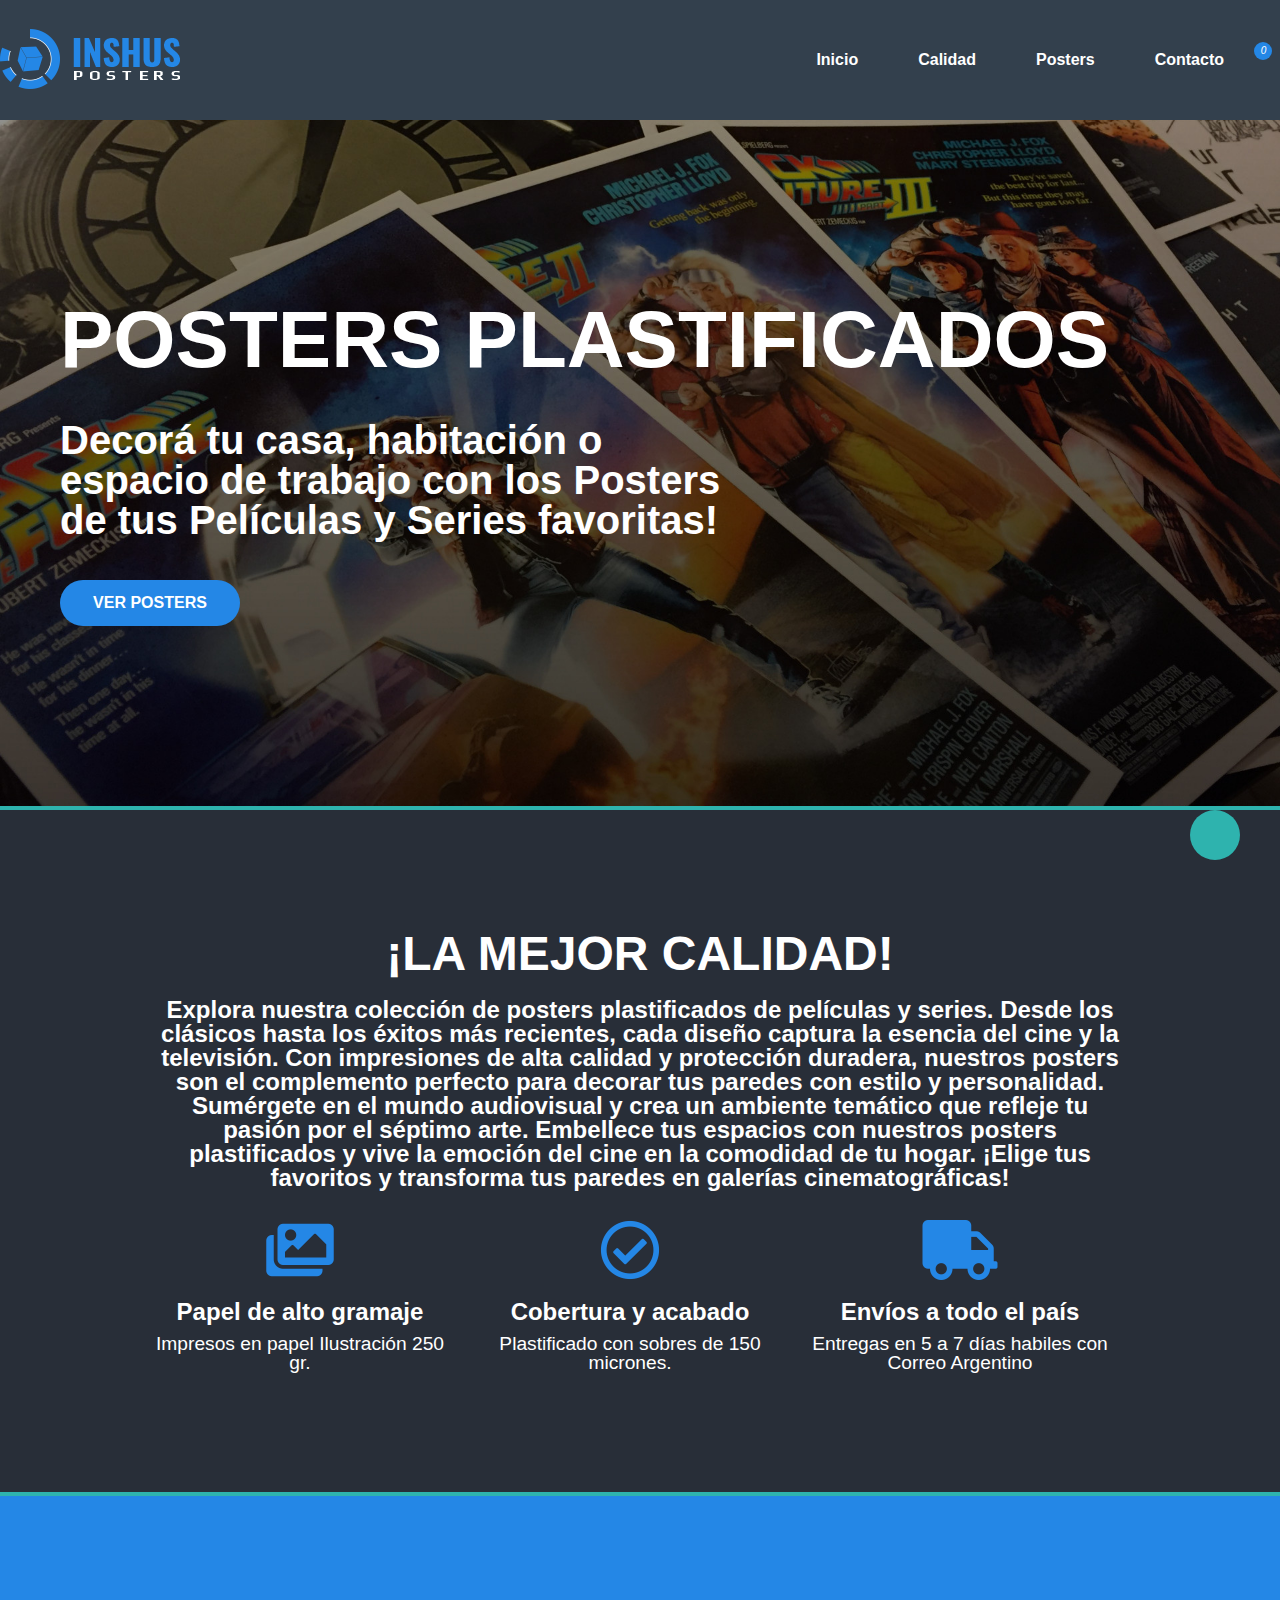
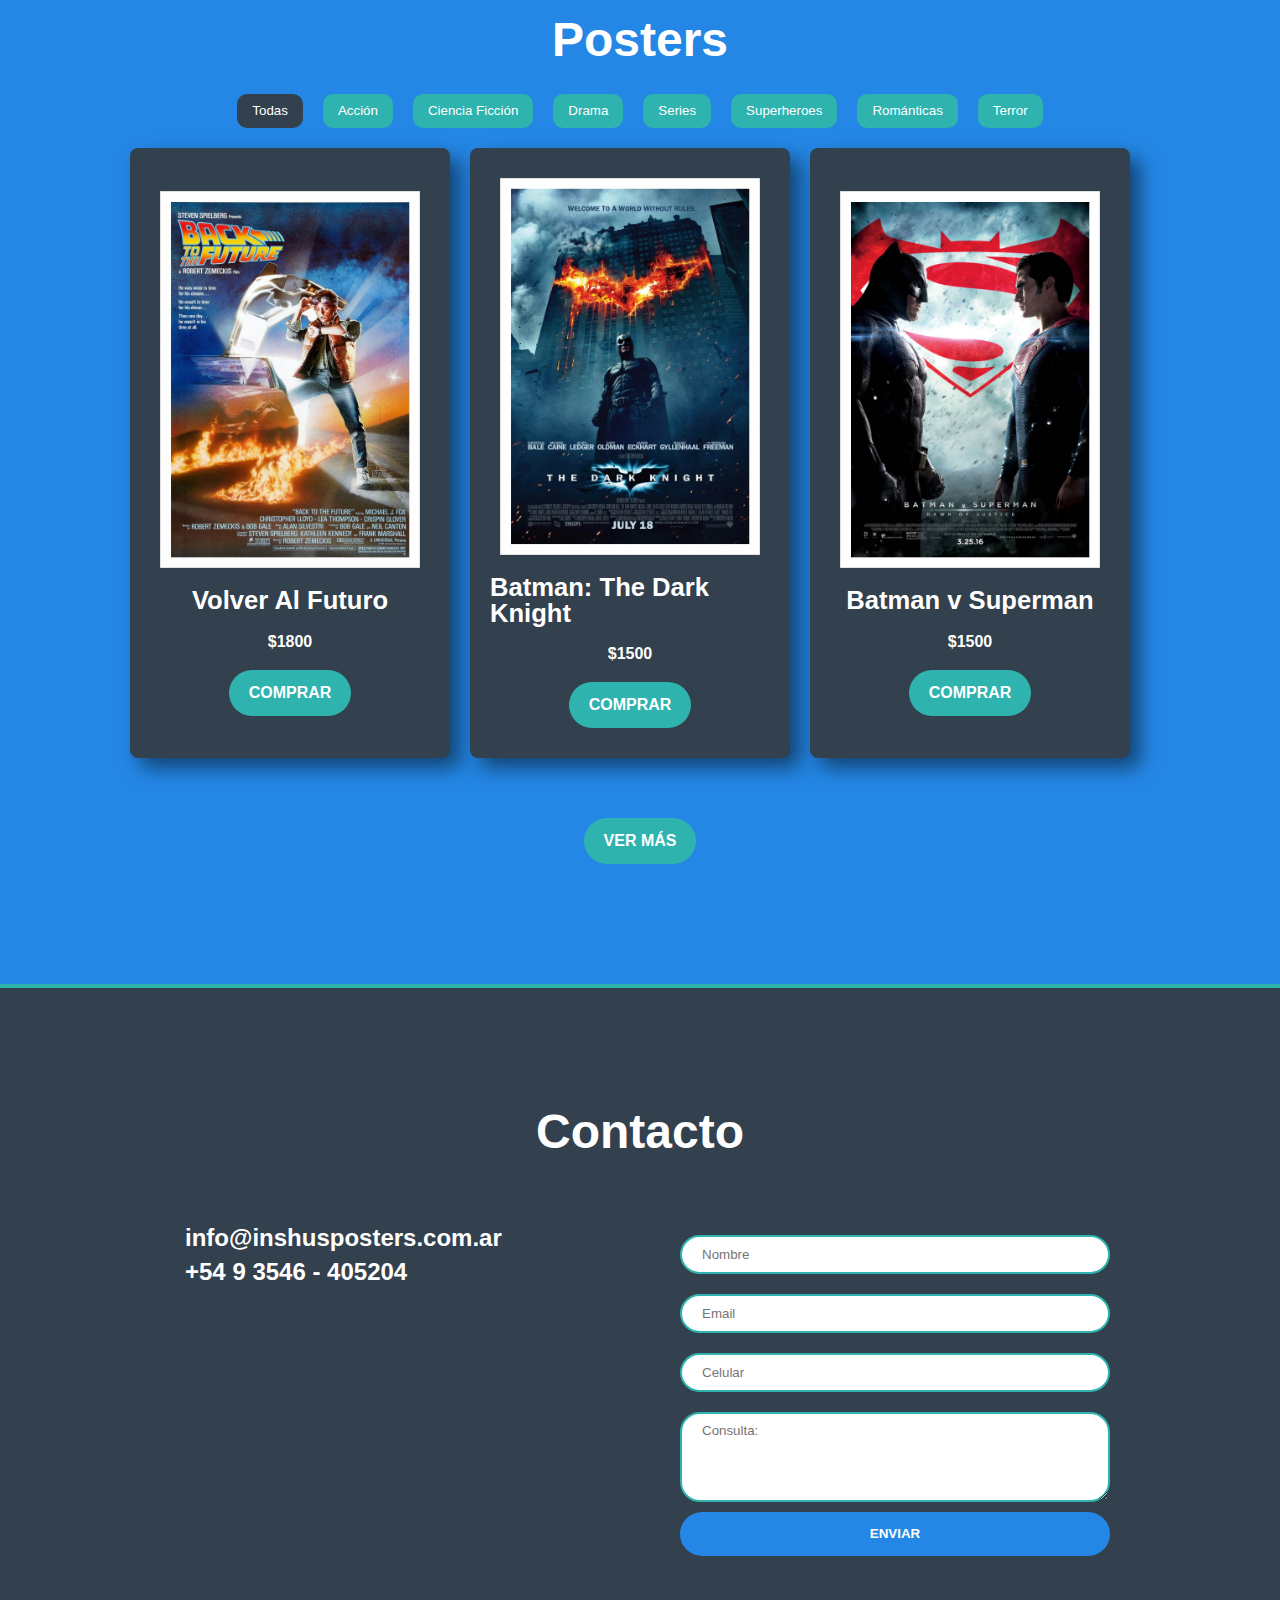
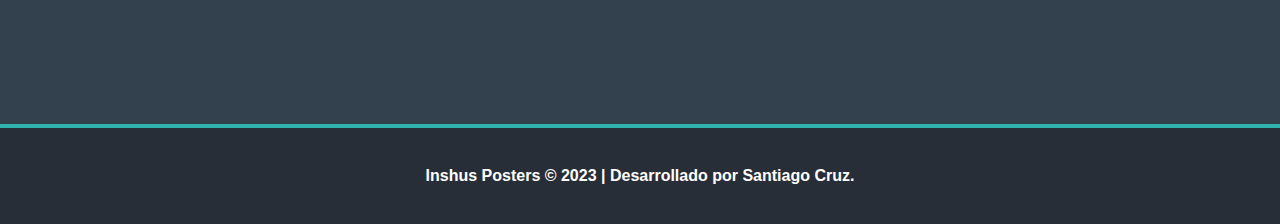
==== commit ea635956: "Inicio" ====
--- a/index.html
+++ b/index.html
@@ -37,7 +37,7 @@
         <div class="navbar">
           <nav class="navbar-list">
             <ul>
-              <li><a href="#top">Home</a></li>
+              <li><a href="#top">Inicio</a></li>
               <li><a href="#about">Calidad</a></li>
               <li><a href="#productos">Posters</a></li>
               <li><a href="#contact">Contacto</a></li>
--- a/assets/mediaqueries.css
+++ b/assets/mediaqueries.css
@@ -130,6 +130,9 @@
 }
 
 @media (max-width: 720px) {
+  h3 {
+    font-size: 1.2rem !important;
+  }
   .container,
   section {
     flex-direction: column;
@@ -206,6 +209,9 @@
     flex-direction: column;
     align-items: center;
   }
+  #about p {
+    font-size: 1.2rem;
+  }
 
   .productos-cards {
     width: 45%;
